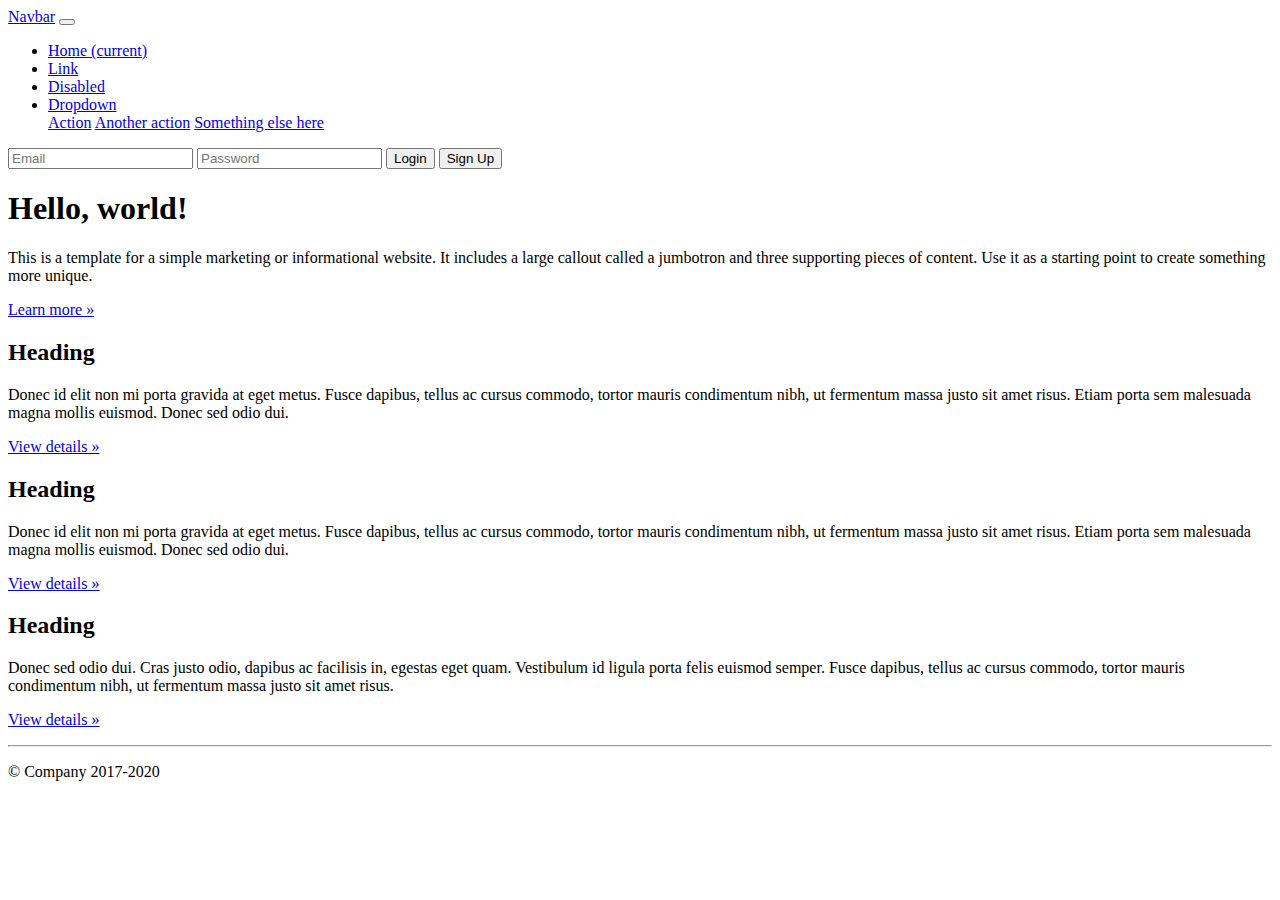
==== index.html @ a2a28e45 "First Commit" ====
<!DOCTYPE html>
<html>

<head>
  <meta charset="UTF-8">
  <meta name="viewport" content="width=Bootstree, initial-scale=1.0">
  <meta http-equiv="X-UA-Compatible" content="ie=edge">
  <title>Boostrap</title>
  <link rel="stylesheet" href="https://stackpath.bootstrapcdn.com/bootstrap/4.5.0/css/bootstrap.min.css"
    integrity="sha384-9aIt2nRpC12Uk9gS9baDl411NQApFmC26EwAOH8WgZl5MYYxFfc+NcPb1dKGj7Sk" crossorigin="anonymous">
</head>

<body>
  <nav class="navbar navbar-expand-md navbar-dark fixed-top bg-dark">
    <a class="navbar-brand" href="#">Navbar</a>
    <button class="navbar-toggler" type="button" data-toggle="collapse" data-target="#navbarsExampleDefault"
      aria-controls="navbarsExampleDefault" aria-expanded="false" aria-label="Toggle navigation">
      <span class="navbar-toggler-icon"></span>
    </button>

    <div class="collapse navbar-collapse" id="navbarsExampleDefault">
      <ul class="navbar-nav mr-auto">
        <li class="nav-item active">
          <a class="nav-link" href="#">Home <span class="sr-only">(current)</span></a>
        </li>
        <li class="nav-item">
          <a class="nav-link" href="#">Link</a>
        </li>
        <li class="nav-item">
          <a class="nav-link disabled" href="#" tabindex="-1" aria-disabled="true">Disabled</a>
        </li>
        <li class="nav-item dropdown">
          <a class="nav-link dropdown-toggle" href="#" id="dropdown01" data-toggle="dropdown" aria-haspopup="true"
            aria-expanded="false">Dropdown</a>
          <div class="dropdown-menu" aria-labelledby="dropdown01">
            <a class="dropdown-item" href="#">Action</a>
            <a class="dropdown-item" href="#">Another action</a>
            <a class="dropdown-item" href="#">Something else here</a>
          </div>
        </li>
      </ul>
      <form class="form-inline my-2 my-lg-0" action="controllers/index.php" method="POST">
        <input class="form-control mr-sm-2" type="text" name="email" placeholder="Email" aria-label="Search">
        <input class="form-control mr-sm-2" type="text" name="password" placeholder="Password" aria-label="Search">
        <button class="btn btn-outline-success my-2 my-sm-0" type="submit">Login</button>

        <a class="nav-link" href="views/signup.html"><button type="button" class="btn btn-outline-info my-2 my-sm-0">Sign Up</button></a>
        
      </form>
    </div>
  </nav>

  <main role="main">

    <!-- Main jumbotron for a primary marketing message or call to action -->
    <div class="jumbotron">
      <div class="container">
        <h1 class="display-3">Hello, world!</h1>
        <p>This is a template for a simple marketing or informational website. It includes a large callout called a
          jumbotron and three supporting pieces of content. Use it as a starting point to create something more unique.
        </p>
        <p><a class="btn btn-primary btn-lg" href="#" role="button">Learn more »</a></p>
      </div>
    </div>

    <div class="container">
      <!-- Example row of columns -->
      <div class="row">
        <div class="col-md-4">
          <h2>Heading</h2>
          <p>Donec id elit non mi porta gravida at eget metus. Fusce dapibus, tellus ac cursus commodo, tortor mauris
            condimentum nibh, ut fermentum massa justo sit amet risus. Etiam porta sem malesuada magna mollis euismod.
            Donec sed odio dui. </p>
          <p><a class="btn btn-secondary" href="#" role="button">View details »</a></p>
        </div>
        <div class="col-md-4">
          <h2>Heading</h2>
          <p>Donec id elit non mi porta gravida at eget metus. Fusce dapibus, tellus ac cursus commodo, tortor mauris
            condimentum nibh, ut fermentum massa justo sit amet risus. Etiam porta sem malesuada magna mollis euismod.
            Donec sed odio dui. </p>
          <p><a class="btn btn-secondary" href="#" role="button">View details »</a></p>
        </div>
        <div class="col-md-4">
          <h2>Heading</h2>
          <p>Donec sed odio dui. Cras justo odio, dapibus ac facilisis in, egestas eget quam. Vestibulum id ligula porta
            felis euismod semper. Fusce dapibus, tellus ac cursus commodo, tortor mauris condimentum nibh, ut fermentum
            massa justo sit amet risus.</p>
          <p><a class="btn btn-secondary" href="#" role="button">View details »</a></p>
        </div>
      </div>

      <hr>

    </div> <!-- /container -->
    
  </main>

  <footer class="container">
    <p>© Company 2017-2020</p>
  </footer>

  <script src="https://code.jquery.com/jquery-3.5.1.slim.min.js"
    integrity="sha384-DfXdz2htPH0lsSSs5nCTpuj/zy4C+OGpamoFVy38MVBnE+IbbVYUew+OrCXaRkfj"
    crossorigin="anonymous"></script>
  <script>window.jQuery || document.write('<script src="/docs/4.5/assets/js/vendor/jquery.slim.min.js"><\/script>')</script>
  <script src="/docs/4.5/dist/js/bootstrap.bundle.min.js"
    integrity="sha384-1CmrxMRARb6aLqgBO7yyAxTOQE2AKb9GfXnEo760AUcUmFx3ibVJJAzGytlQcNXd"
    crossorigin="anonymous"></script>

</body>

</html>
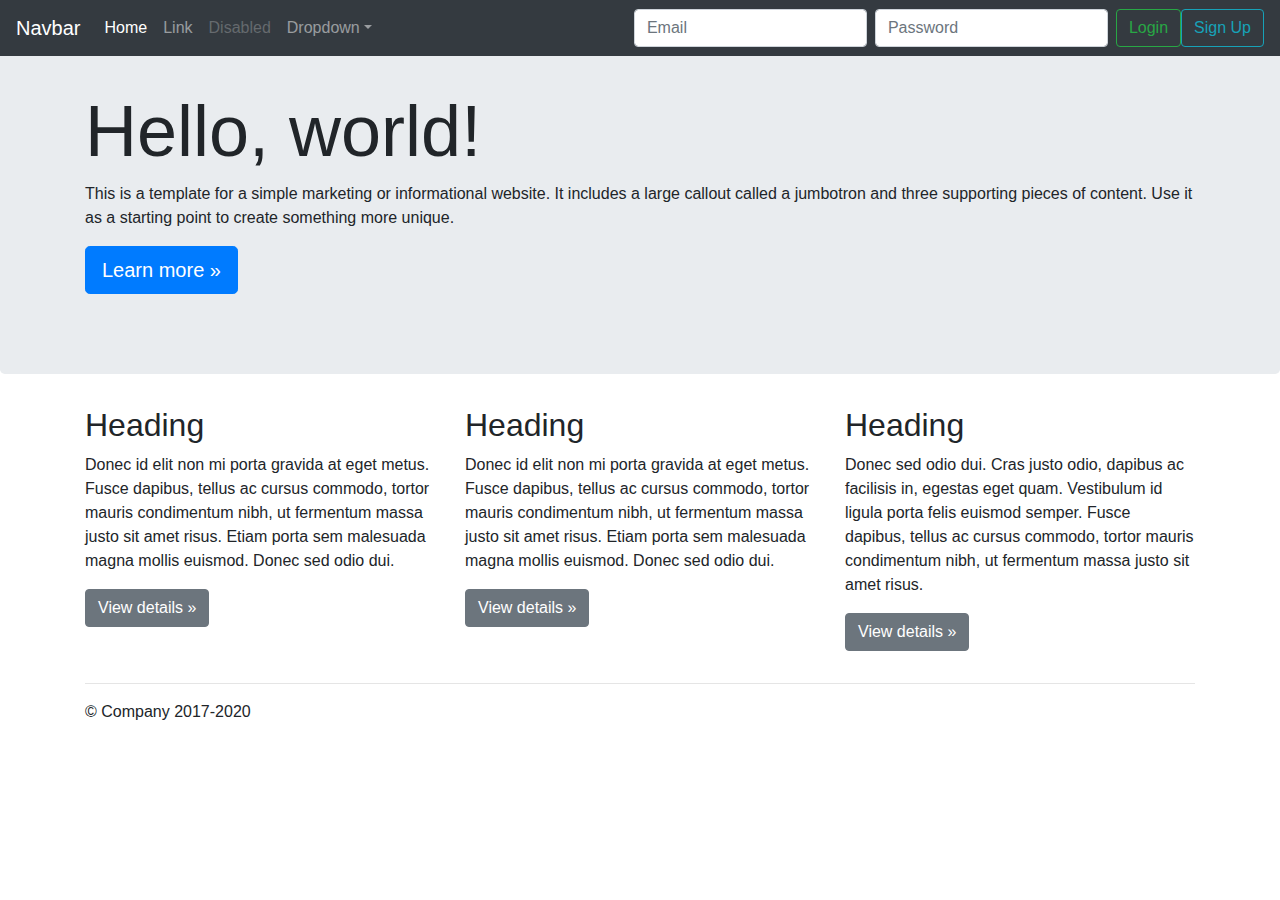
==== commit 462947f9: "Modal Form" ====
--- a/index.html
+++ b/index.html
@@ -6,8 +6,7 @@
   <meta name="viewport" content="width=Bootstree, initial-scale=1.0">
   <meta http-equiv="X-UA-Compatible" content="ie=edge">
   <title>Boostrap</title>
-  <link rel="stylesheet" href="https://stackpath.bootstrapcdn.com/bootstrap/4.5.0/css/bootstrap.min.css"
-    integrity="sha384-9aIt2nRpC12Uk9gS9baDl411NQApFmC26EwAOH8WgZl5MYYxFfc+NcPb1dKGj7Sk" crossorigin="anonymous">
+  <link rel="stylesheet" href="css/bootstrap.css">
 </head>
 
 <body>
@@ -20,15 +19,19 @@
 
     <div class="collapse navbar-collapse" id="navbarsExampleDefault">
       <ul class="navbar-nav mr-auto">
+
         <li class="nav-item active">
           <a class="nav-link" href="#">Home <span class="sr-only">(current)</span></a>
         </li>
+
         <li class="nav-item">
           <a class="nav-link" href="#">Link</a>
         </li>
+
         <li class="nav-item">
           <a class="nav-link disabled" href="#" tabindex="-1" aria-disabled="true">Disabled</a>
         </li>
+
         <li class="nav-item dropdown">
           <a class="nav-link dropdown-toggle" href="#" id="dropdown01" data-toggle="dropdown" aria-haspopup="true"
             aria-expanded="false">Dropdown</a>
@@ -39,73 +42,115 @@
           </div>
         </li>
       </ul>
+
       <form class="form-inline my-2 my-lg-0" action="controllers/index.php" method="POST">
-        <input class="form-control mr-sm-2" type="text" name="email" placeholder="Email" aria-label="Search">
-        <input class="form-control mr-sm-2" type="text" name="password" placeholder="Password" aria-label="Search">
+        <input class="form-control mr-sm-2" type="text" name="email" placeholder="Email">
+        <input class="form-control mr-sm-2" type="text" name="password" placeholder="Password">
         <button class="btn btn-outline-success my-2 my-sm-0" type="submit">Login</button>
-
-        <a class="nav-link" href="views/signup.html"><button type="button" class="btn btn-outline-info my-2 my-sm-0">Sign Up</button></a>
-        
+        <button class="btn btn-outline-info my-2 my-sm-0" type="button" data-toggle="modal"
+          data-target="#loginModal">Sign Up</button>
       </form>
     </div>
+
+
   </nav>
 
-  <main role="main">
+  <div class="modal fade" role="dialog" id="loginModal">
+    <div class="modal-dialog">
+      <div class="modal-content">
+        <div class="modal-header">
+          <h3 class="modal-title">Sign Up</h3>
+          <button type="button" class="close" data-dismiss="modal">&times;</button>
+        </div>
 
-    <!-- Main jumbotron for a primary marketing message or call to action -->
-    <div class="jumbotron">
-      <div class="container">
-        <h1 class="display-3">Hello, world!</h1>
-        <p>This is a template for a simple marketing or informational website. It includes a large callout called a
-          jumbotron and three supporting pieces of content. Use it as a starting point to create something more unique.
-        </p>
-        <p><a class="btn btn-primary btn-lg" href="#" role="button">Learn more »</a></p>
+        <div class="modal-body">
+          <div class="form-group">
+            <div class="form-group">
+              <input type="text" name="fname" class="form-control" placeholder="First Name">
+            </div>
+            <div class="form-group">
+              <input type="text" name="surname" class="form-control" placeholder="Surname">
+            </div>
+            <div class="form-group">
+              <input type="text" name="address" class="form-control" placeholder="Address">
+            </div>
+            <div class="form-group">
+              <input type="text" name="phone" class="form-control" placeholder="Phone Number">
+            </div>            
+            <div class="form-group">
+              <input type="text" name="sp_email" class="form-control" placeholder="Email">
+            </div>
+            <div class="form-group">
+              <input type="password" name="sp_password" class="form-control" placeholder="Password">
+            </div>
+          </div>
+        </div>
+
+          <div class="modal-footer">
+            <button type="submit" class="btn btn-success">Sign Up</button>
+          </div>
+        </div>
       </div>
     </div>
+    <
 
-    <div class="container">
-      <!-- Example row of columns -->
-      <div class="row">
-        <div class="col-md-4">
-          <h2>Heading</h2>
-          <p>Donec id elit non mi porta gravida at eget metus. Fusce dapibus, tellus ac cursus commodo, tortor mauris
-            condimentum nibh, ut fermentum massa justo sit amet risus. Etiam porta sem malesuada magna mollis euismod.
-            Donec sed odio dui. </p>
-          <p><a class="btn btn-secondary" href="#" role="button">View details »</a></p>
-        </div>
-        <div class="col-md-4">
-          <h2>Heading</h2>
-          <p>Donec id elit non mi porta gravida at eget metus. Fusce dapibus, tellus ac cursus commodo, tortor mauris
-            condimentum nibh, ut fermentum massa justo sit amet risus. Etiam porta sem malesuada magna mollis euismod.
-            Donec sed odio dui. </p>
-          <p><a class="btn btn-secondary" href="#" role="button">View details »</a></p>
-        </div>
-        <div class="col-md-4">
-          <h2>Heading</h2>
-          <p>Donec sed odio dui. Cras justo odio, dapibus ac facilisis in, egestas eget quam. Vestibulum id ligula porta
-            felis euismod semper. Fusce dapibus, tellus ac cursus commodo, tortor mauris condimentum nibh, ut fermentum
-            massa justo sit amet risus.</p>
-          <p><a class="btn btn-secondary" href="#" role="button">View details »</a></p>
+    <main role="main">
+
+      <!-- Main jumbotron for a primary marketing message or call to action -->
+      <div class="jumbotron">
+        <div class="container">
+          <h1 class="display-3">Hello, world!</h1>
+          <p>This is a template for a simple marketing or informational website. It includes a large callout called a
+            jumbotron and three supporting pieces of content. Use it as a starting point to create something more
+            unique.
+          </p>
+          <p><a class="btn btn-primary btn-lg" href="#" role="button">Learn more »</a></p>
         </div>
       </div>
 
-      <hr>
+      <div class="container">
+        <!-- Example row of columns -->
+        <div class="row">
+          <div class="col-md-4">
+            <h2>Heading</h2>
+            <p>Donec id elit non mi porta gravida at eget metus. Fusce dapibus, tellus ac cursus commodo, tortor mauris
+              condimentum nibh, ut fermentum massa justo sit amet risus. Etiam porta sem malesuada magna mollis euismod.
+              Donec sed odio dui. </p>
+            <p><a class="btn btn-secondary" href="#" role="button">View details »</a></p>
+          </div>
+          <div class="col-md-4">
+            <h2>Heading</h2>
+            <p>Donec id elit non mi porta gravida at eget metus. Fusce dapibus, tellus ac cursus commodo, tortor mauris
+              condimentum nibh, ut fermentum massa justo sit amet risus. Etiam porta sem malesuada magna mollis euismod.
+              Donec sed odio dui. </p>
+            <p><a class="btn btn-secondary" href="#" role="button">View details »</a></p>
+          </div>
+          <div class="col-md-4">
+            <h2>Heading</h2>
+            <p>Donec sed odio dui. Cras justo odio, dapibus ac facilisis in, egestas eget quam. Vestibulum id ligula
+              porta
+              felis euismod semper. Fusce dapibus, tellus ac cursus commodo, tortor mauris condimentum nibh, ut
+              fermentum
+              massa justo sit amet risus.</p>
+            <p><a class="btn btn-secondary" href="#" role="button">View details »</a></p>
+          </div>
+        </div>
 
-    </div> <!-- /container -->
-    
-  </main>
+        <hr>
 
-  <footer class="container">
-    <p>© Company 2017-2020</p>
-  </footer>
+      </div> <!-- /container -->
 
-  <script src="https://code.jquery.com/jquery-3.5.1.slim.min.js"
-    integrity="sha384-DfXdz2htPH0lsSSs5nCTpuj/zy4C+OGpamoFVy38MVBnE+IbbVYUew+OrCXaRkfj"
-    crossorigin="anonymous"></script>
-  <script>window.jQuery || document.write('<script src="/docs/4.5/assets/js/vendor/jquery.slim.min.js"><\/script>')</script>
-  <script src="/docs/4.5/dist/js/bootstrap.bundle.min.js"
-    integrity="sha384-1CmrxMRARb6aLqgBO7yyAxTOQE2AKb9GfXnEo760AUcUmFx3ibVJJAzGytlQcNXd"
-    crossorigin="anonymous"></script>
+    </main>
+
+    <footer class="container">
+      <p>© Company 2017-2020</p>
+    </footer>
+
+    <script src="js/jquery-3.5.1.slim.min.js"></script>
+    <script>window.jQuery || document.write('<script src="js/jquery-3.5.1.slim.min.js"><\/script>')</script>
+    <script src="js/bootstrap.bundle.min.js"></script>
+    <script src="js/bootstrap.js"></script>
+
 
 </body>
 
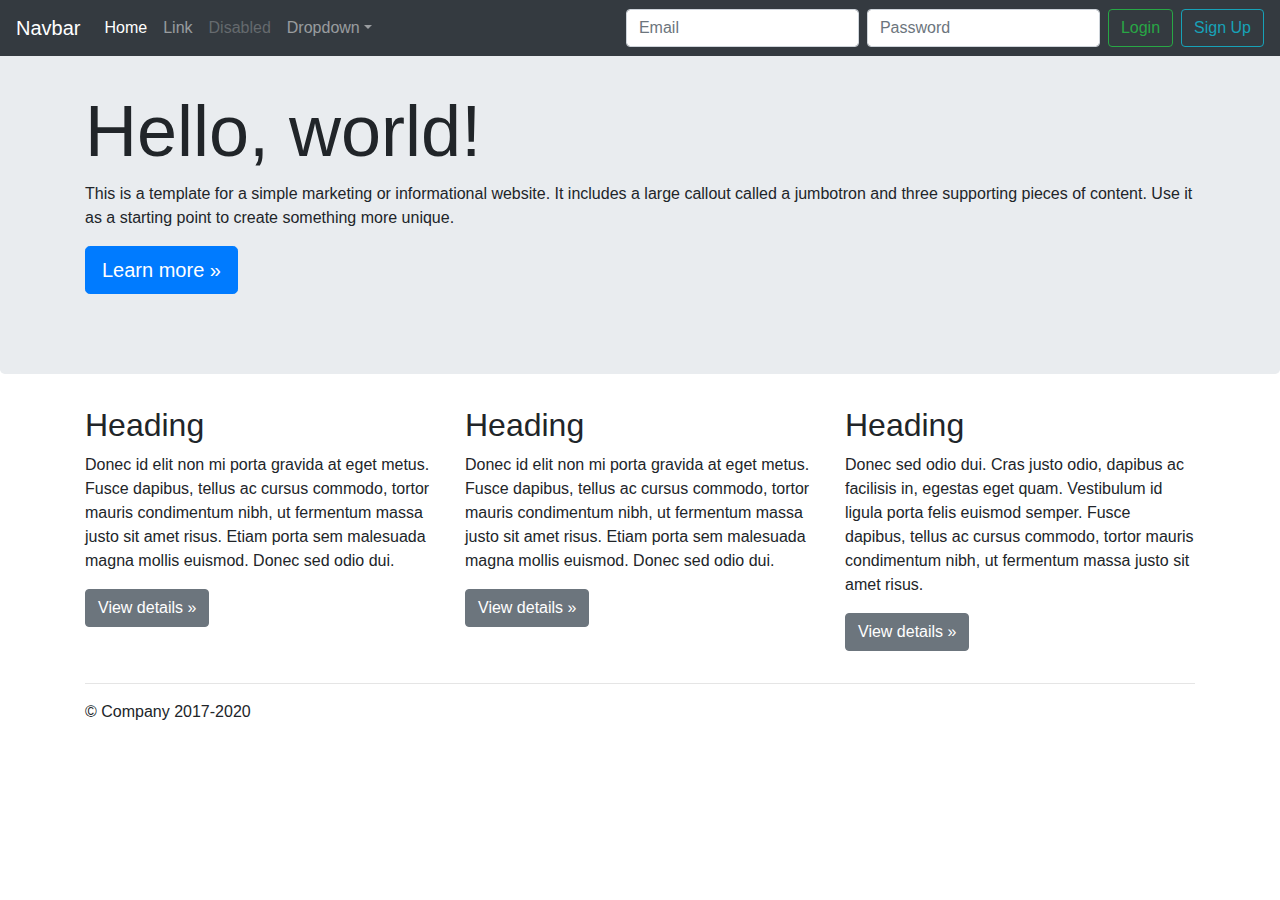
==== commit bdd8f9ba: "sign up" ====
--- a/index.html
+++ b/index.html
@@ -6,7 +6,7 @@
   <meta name="viewport" content="width=Bootstree, initial-scale=1.0">
   <meta http-equiv="X-UA-Compatible" content="ie=edge">
   <title>Boostrap</title>
-  <link rel="stylesheet" href="css/bootstrap.css">
+  <link rel="stylesheet" href="static/css/bootstrap.css">
 </head>
 
 <body>
@@ -21,7 +21,7 @@
       <ul class="navbar-nav mr-auto">
 
         <li class="nav-item active">
-          <a class="nav-link" href="#">Home <span class="sr-only">(current)</span></a>
+          <a class="nav-link" href="#">Home<span class="sr-only">(current)</span></a>
         </li>
 
         <li class="nav-item">
@@ -46,16 +46,15 @@
       <form class="form-inline my-2 my-lg-0" action="controllers/index.php" method="POST">
         <input class="form-control mr-sm-2" type="text" name="email" placeholder="Email">
         <input class="form-control mr-sm-2" type="text" name="password" placeholder="Password">
+        <input type="hidden" name="login" value="1">
         <button class="btn btn-outline-success my-2 my-sm-0" type="submit">Login</button>
-        <button class="btn btn-outline-info my-2 my-sm-0" type="button" data-toggle="modal"
-          data-target="#loginModal">Sign Up</button>
+        <button class="btn btn-outline-info my-2 my-sm-0 ml-2" type="button" data-toggle="modal"
+          data-target="#signup-modal">Sign Up</button>
       </form>
     </div>
-
-
   </nav>
 
-  <div class="modal fade" role="dialog" id="loginModal">
+  <div class="modal fade" role="dialog" id="signup-modal">
     <div class="modal-dialog">
       <div class="modal-content">
         <div class="modal-header">
@@ -63,6 +62,7 @@
           <button type="button" class="close" data-dismiss="modal">&times;</button>
         </div>
 
+        <form id="signup-form">
         <div class="modal-body">
           <div class="form-group">
             <div class="form-group">
@@ -76,7 +76,7 @@
             </div>
             <div class="form-group">
               <input type="text" name="phone" class="form-control" placeholder="Phone Number">
-            </div>            
+            </div>
             <div class="form-group">
               <input type="text" name="sp_email" class="form-control" placeholder="Email">
             </div>
@@ -86,59 +86,58 @@
           </div>
         </div>
 
-          <div class="modal-footer">
-            <button type="submit" class="btn btn-success">Sign Up</button>
-          </div>
+        <div class="modal-footer">
+          <button type="submit" class="btn btn-success">Sign Up</button>
         </div>
+      </form>
       </div>
     </div>
-    <
+  </div>
+  < <main role="main">
 
-    <main role="main">
+    <!-- Main jumbotron for a primary marketing message or call to action -->
+    <div class="jumbotron">
+      <div class="container">
+        <h1 class="display-3">Hello, world!</h1>
+        <p>This is a template for a simple marketing or informational website. It includes a large callout called a
+          jumbotron and three supporting pieces of content. Use it as a starting point to create something more
+          unique.
+        </p>
+        <p><a class="btn btn-primary btn-lg" href="#" role="button">Learn more »</a></p>
+      </div>
+    </div>
 
-      <!-- Main jumbotron for a primary marketing message or call to action -->
-      <div class="jumbotron">
-        <div class="container">
-          <h1 class="display-3">Hello, world!</h1>
-          <p>This is a template for a simple marketing or informational website. It includes a large callout called a
-            jumbotron and three supporting pieces of content. Use it as a starting point to create something more
-            unique.
-          </p>
-          <p><a class="btn btn-primary btn-lg" href="#" role="button">Learn more »</a></p>
+    <div class="container">
+      <!-- Example row of columns -->
+      <div class="row">
+        <div class="col-md-4">
+          <h2>Heading</h2>
+          <p>Donec id elit non mi porta gravida at eget metus. Fusce dapibus, tellus ac cursus commodo, tortor mauris
+            condimentum nibh, ut fermentum massa justo sit amet risus. Etiam porta sem malesuada magna mollis euismod.
+            Donec sed odio dui. </p>
+          <p><a class="btn btn-secondary" href="#" role="button">View details »</a></p>
+        </div>
+        <div class="col-md-4">
+          <h2>Heading</h2>
+          <p>Donec id elit non mi porta gravida at eget metus. Fusce dapibus, tellus ac cursus commodo, tortor mauris
+            condimentum nibh, ut fermentum massa justo sit amet risus. Etiam porta sem malesuada magna mollis euismod.
+            Donec sed odio dui. </p>
+          <p><a class="btn btn-secondary" href="#" role="button">View details »</a></p>
+        </div>
+        <div class="col-md-4">
+          <h2>Heading</h2>
+          <p>Donec sed odio dui. Cras justo odio, dapibus ac facilisis in, egestas eget quam. Vestibulum id ligula
+            porta
+            felis euismod semper. Fusce dapibus, tellus ac cursus commodo, tortor mauris condimentum nibh, ut
+            fermentum
+            massa justo sit amet risus.</p>
+          <p><a class="btn btn-secondary" href="#" role="button">View details »</a></p>
         </div>
       </div>
 
-      <div class="container">
-        <!-- Example row of columns -->
-        <div class="row">
-          <div class="col-md-4">
-            <h2>Heading</h2>
-            <p>Donec id elit non mi porta gravida at eget metus. Fusce dapibus, tellus ac cursus commodo, tortor mauris
-              condimentum nibh, ut fermentum massa justo sit amet risus. Etiam porta sem malesuada magna mollis euismod.
-              Donec sed odio dui. </p>
-            <p><a class="btn btn-secondary" href="#" role="button">View details »</a></p>
-          </div>
-          <div class="col-md-4">
-            <h2>Heading</h2>
-            <p>Donec id elit non mi porta gravida at eget metus. Fusce dapibus, tellus ac cursus commodo, tortor mauris
-              condimentum nibh, ut fermentum massa justo sit amet risus. Etiam porta sem malesuada magna mollis euismod.
-              Donec sed odio dui. </p>
-            <p><a class="btn btn-secondary" href="#" role="button">View details »</a></p>
-          </div>
-          <div class="col-md-4">
-            <h2>Heading</h2>
-            <p>Donec sed odio dui. Cras justo odio, dapibus ac facilisis in, egestas eget quam. Vestibulum id ligula
-              porta
-              felis euismod semper. Fusce dapibus, tellus ac cursus commodo, tortor mauris condimentum nibh, ut
-              fermentum
-              massa justo sit amet risus.</p>
-            <p><a class="btn btn-secondary" href="#" role="button">View details »</a></p>
-          </div>
-        </div>
+      <hr>
 
-        <hr>
-
-      </div> <!-- /container -->
+    </div> <!-- /container -->
 
     </main>
 
@@ -146,10 +145,10 @@
       <p>© Company 2017-2020</p>
     </footer>
 
-    <script src="js/jquery-3.5.1.slim.min.js"></script>
-    <script>window.jQuery || document.write('<script src="js/jquery-3.5.1.slim.min.js"><\/script>')</script>
-    <script src="js/bootstrap.bundle.min.js"></script>
-    <script src="js/bootstrap.js"></script>
+    <script src="static/js/jquery-3.5.1.min.js"></script>
+    <script src="static/js/bootstrap.bundle.min.js"></script>
+    <script src="static/js/bootstrap.js"></script>
+    <script src="static/js/index_controller.js"></script>
 
 
 </body>
